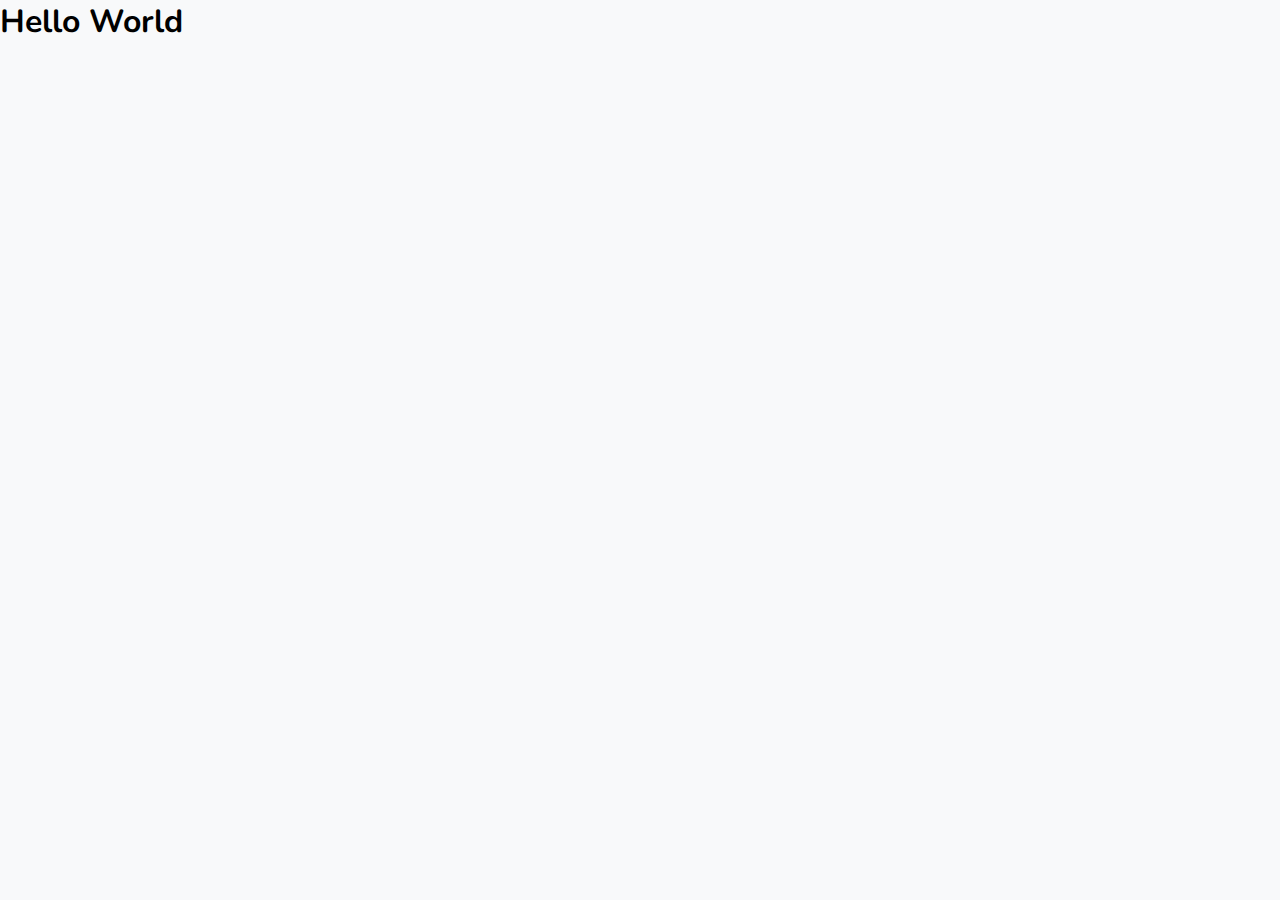
==== index.html @ 6655be7f "FronEnd Structure Created" ====
<!DOCTYPE html>
<html lang="en">
<head>
    <meta charset="UTF-8">
    <title>Distro 13 - Un canal IRC</title>

    <!-- Stylesheets -->
    <link rel="stylesheet" href="css/main_styles.css">
</head>
<body>
    <h1>Hello World</h1>
</body>
</html>
---- css/main_styles.css ----
/*
* Main stylesheet
* Author: Gamertod
* Author Web page: http://gamertod.tk/
*/
@import url("https://fonts.googleapis.com/css?family=Nunito:300,400");
*,
*:before,
*:after {
  margin: 0;
  padding: 0;
  box-sizing: border-box;
}

body {
  font-weight: 300;
  font-family: "Nunito", "Nunito Sans", sans-serif;
  background-color: #f8f9fa;
}
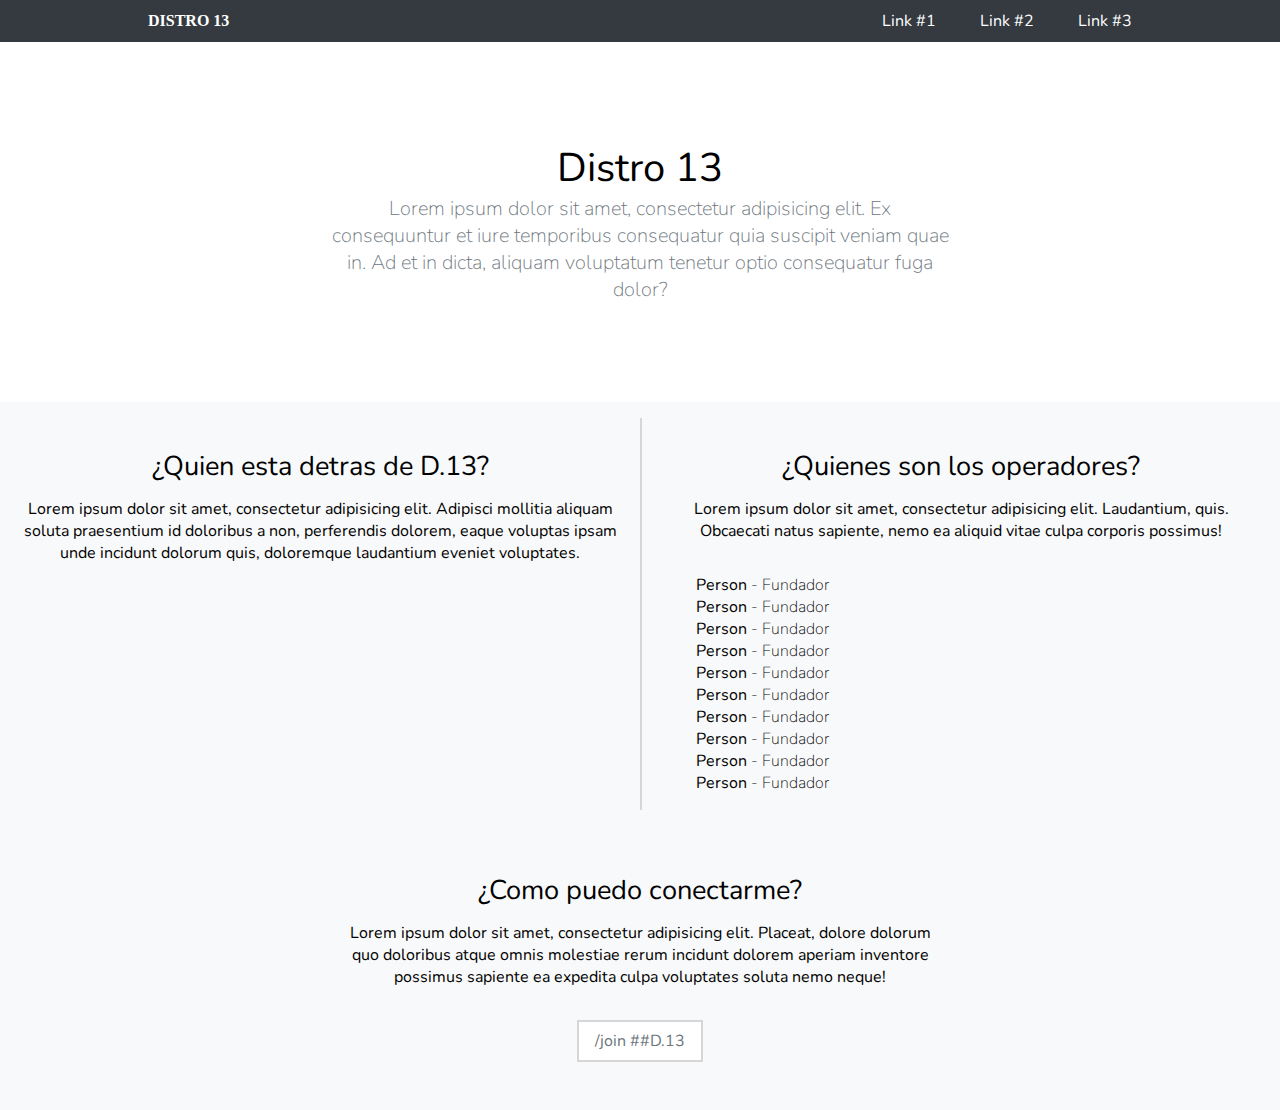
==== commit 77241e68: "Workin on 'how to connect' section" ====
--- a/index.html
+++ b/index.html
@@ -8,6 +8,62 @@
     <link rel="stylesheet" href="css/main_styles.css">
 </head>
 <body>
-    <h1>Hello World</h1>
+    <header>    
+        <nav>
+            <div class="nav_content">            
+                <div class="logo">
+                    <a href="#">DISTRO 13</a>
+                </div>
+
+                <div class="links">
+                    <a href="#">Link #1</a>
+                    <a href="#">Link #2</a>
+                    <a href="#">Link #3</a>
+                </div>
+            </div>
+        </nav>
+
+        <div class="header_content">        
+            <div class="content">            
+                <h1>Distro 13</h1>
+                <p>Lorem ipsum dolor sit amet, consectetur adipisicing elit. Ex consequuntur et iure temporibus consequatur quia suscipit veniam quae in. Ad et in dicta, aliquam voluptatum tenetur optio consequatur fuga dolor?</p>
+            </div>
+        </div>
+    </header>
+    <main>
+        <div class="whos_behind">
+            <div class="content">            
+                <h2>¿Quien esta detras de D.13?</h2>
+                <p> Lorem ipsum dolor sit amet, consectetur adipisicing elit. Adipisci mollitia aliquam soluta praesentium id doloribus a non, perferendis dolorem, eaque voluptas ipsam unde incidunt dolorum quis, doloremque laudantium eveniet voluptates.</p>
+            </div>
+
+            <div class="people">
+                <h2>¿Quienes son los operadores?</h2>
+                <p> Lorem ipsum dolor sit amet, consectetur adipisicing elit. Laudantium, quis. Obcaecati natus sapiente, nemo ea aliquid vitae culpa corporis possimus!</p>
+
+                <ul>
+                    <li><strong>Person</strong> - Fundador</li>
+                    <li><strong>Person</strong> - Fundador</li>
+                    <li><strong>Person</strong> - Fundador</li>
+                    <li><strong>Person</strong> - Fundador</li>
+                    <li><strong>Person</strong> - Fundador</li>
+                    <li><strong>Person</strong> - Fundador</li>
+                    <li><strong>Person</strong> - Fundador</li>
+                    <li><strong>Person</strong> - Fundador</li>
+                    <li><strong>Person</strong> - Fundador</li>
+                    <li><strong>Person</strong> - Fundador</li>
+                </ul>
+            </div>
+        </div>
+
+        <div class="connect">
+            <div class="content">
+                <h2>¿Como puedo conectarme?</h2>
+                <p> Lorem ipsum dolor sit amet, consectetur adipisicing elit. Placeat, dolore dolorum quo doloribus atque omnis molestiae rerum incidunt dolorem aperiam inventore possimus sapiente ea expedita culpa voluptates soluta nemo neque!</p>
+
+                <span class="connect_command"><p>/join ##D.13</p></span><i class="far fa-copy"></i>
+            </div>
+        </div>
+    </main>
 </body>
 </html>--- a/css/main_styles.css
+++ b/css/main_styles.css
@@ -3,7 +3,7 @@
 * Author: Gamertod
 * Author Web page: http://gamertod.tk/
 */
-@import url("https://fonts.googleapis.com/css?family=Nunito:300,400");
+@import url("https://fonts.googleapis.com/css?family=Nunito:200,300,400");
 *,
 *:before,
 *:after {
@@ -12,8 +12,124 @@
   box-sizing: border-box;
 }
 
+h1, h2, h3, p {
+  font-weight: 400;
+  font-family: "Nunito", sans-serif;
+}
+
+h2 {
+  margin: 0.5em 0px;
+  font-size: 1.7em;
+}
+
 body {
-  font-weight: 300;
-  font-family: "Nunito", "Nunito Sans", sans-serif;
+  font-weight: 200;
+  font-family: "Nunito", sans-serif;
   background-color: #f8f9fa;
 }
+body header nav {
+  width: 100%;
+  background-color: #343a40;
+}
+body header nav .nav_content {
+  width: 80%;
+  display: flex;
+  margin: 0px auto;
+  align-items: center;
+  justify-content: space-between;
+}
+body header nav .nav_content .logo a,
+body header nav .nav_content .links a {
+  color: #FFFFFF;
+  padding: 10px 20px;
+  font-weight: 400;
+  display: inline-block;
+  text-decoration: none;
+}
+body header nav .nav_content .logo a {
+  font-weight: 800;
+  font-family: "Roboto";
+}
+body header nav .nav_content .links a {
+  transition-delay: 0.1s;
+  transition-duration: 0.2s;
+  transition-property: color;
+  transition-timing-function: ease-out;
+  -o-transition-delay: 0.1s;
+  -o-transition-duration: 0.2s;
+  -o-transition-property: color;
+  -o-transition-timing-function: ease-out;
+  -moz-transition-delay: 0.1s;
+  -moz-transition-duration: 0.2s;
+  -moz-transition-property: color;
+  -moz-transition-timing-function: ease-out;
+  -webkit-transition-delay: 0.1s;
+  -webkit-transition-duration: 0.2s;
+  -webkit-transition-property: color;
+  -webkit-transition-timing-function: ease-out;
+}
+body header nav .nav_content .links a:hover {
+  color: #d6d6d6;
+}
+body header .header_content {
+  width: 100%;
+  height: 40vh;
+  padding: 1em;
+  background-color: #FFFFFF;
+  display: flex;
+  align-items: center;
+  justify-content: center;
+}
+body header .header_content .content {
+  width: 50%;
+  margin: auto;
+  display: block;
+  text-align: center;
+}
+body header .header_content .content h1 {
+  font-size: 2.5em;
+}
+body header .header_content .content p {
+  color: #6c757d;
+  font-size: 15pt;
+  font-weight: 200;
+}
+body main .whos_behind {
+  width: 100%;
+  display: flex;
+  padding-top: 1em;
+}
+body main .whos_behind .content,
+body main .whos_behind .people {
+  width: 50%;
+  flex-grow: 1;
+  padding: 1em;
+  text-align: center;
+}
+body main .whos_behind .people {
+  border-left: 2px solid #d6d6d6;
+}
+body main .whos_behind .people ul {
+  margin-top: 2em;
+  list-style: none;
+  text-align: left;
+  padding: 0px 2.4em;
+}
+body main .connect {
+  width: 100%;
+}
+body main .connect .content {
+  width: 50%;
+  padding: 1em;
+  margin: 2em auto;
+  text-align: center;
+}
+body main .connect .content .connect_command {
+  color: #6c757d;
+  margin-top: 2em;
+  padding: 0.5em 1em;
+  font-weight: 400;
+  display: inline-block;
+  background-color: #FFFFFF;
+  border: 2px solid #d6d6d6;
+}
